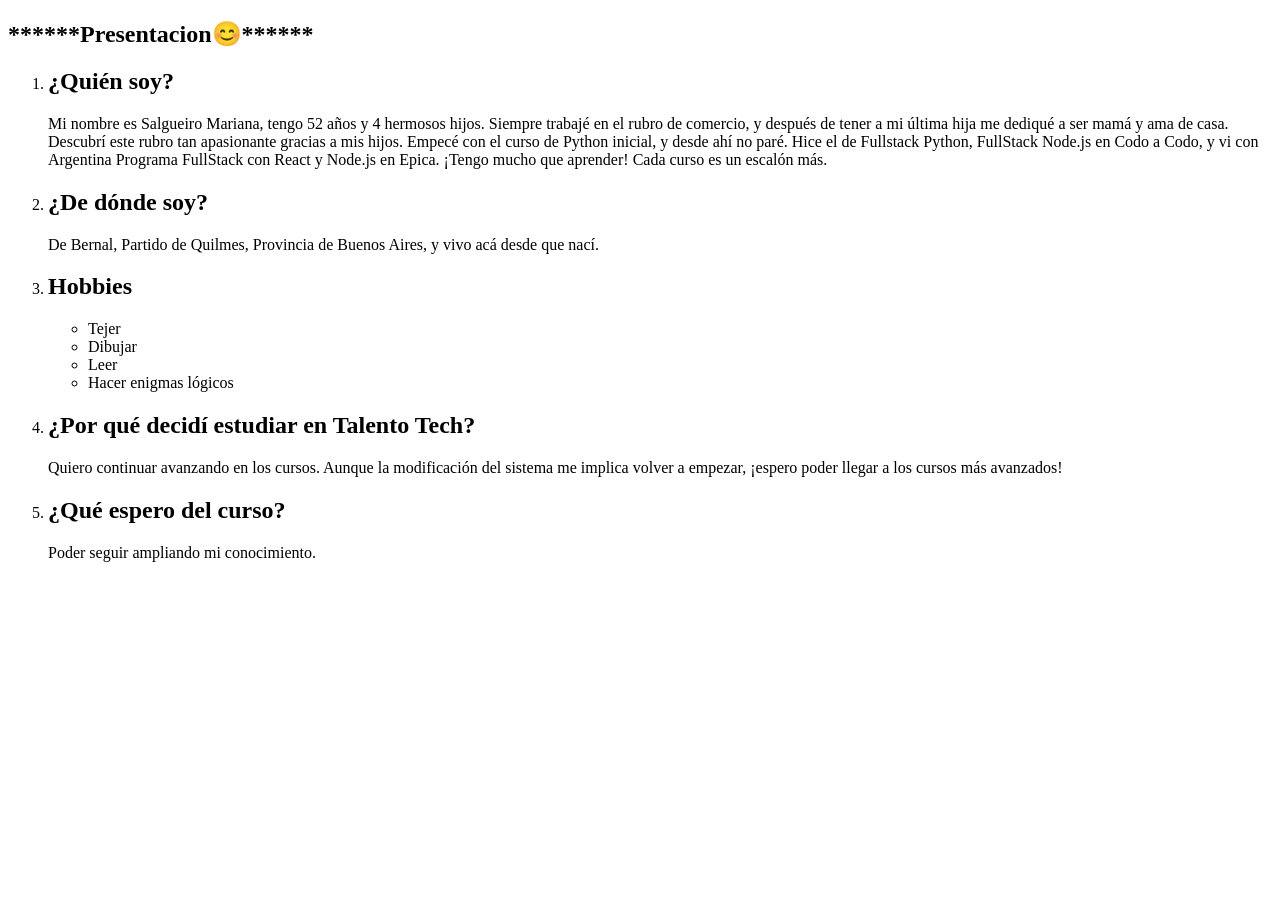
==== index.html @ ef7179ff "On branch main  Initial commit   Changes to be committed: 	new file:   index.html" ====
<!DOCTYPE html>
<html lang="es">
<head>
    <meta charset="UTF-8">
    <meta name="viewport" content="width=device-width, initial-scale=1.0">
    <title>Desafio16/9</title>
</head>
<body>
    <header>
        <nav>
            <h1>******<b>Presentacion</b>😊******​ </h1>
        </nav>
    </header>
    <main>
        <div>
            <ol>
                <li>
                    <h2>¿Quién soy?</h2>
                    <p>Mi nombre es Salgueiro Mariana, tengo 52 años y 4 hermosos hijos. Siempre trabajé en el rubro de comercio, y después de tener a mi última hija me dediqué a ser mamá y ama de casa. Descubrí este rubro tan apasionante gracias a mis hijos. Empecé con el curso de Python inicial, y desde ahí no paré. Hice el de Fullstack Python, FullStack Node.js en Codo a Codo, y vi con Argentina Programa FullStack con React y Node.js en Epica. ¡Tengo mucho que aprender! Cada curso es un escalón más.</p>
                </li>

                <li>
                    <h2>¿De dónde soy?</h2>
                    <p>De Bernal, Partido de Quilmes, Provincia de Buenos Aires, y vivo acá desde que nací.</p>
                </li>

                <li>
                    <h2>Hobbies</h2>
                    <ul>
                        <li>Tejer</li>
                        <li>Dibujar</li>
                        <li>Leer</li>
                        <li>Hacer enigmas lógicos</li>
                    </ul>
                </li>

                <li>
                    <h2>¿Por qué decidí estudiar en Talento Tech?</h2>
                    <p>Quiero continuar avanzando en los cursos. Aunque la modificación del sistema me implica volver a empezar, ¡espero poder llegar a los cursos más avanzados!</p>
                </li>

                <li>
                    <h2>¿Qué espero del curso?</h2>
                    <p>Poder seguir ampliando mi conocimiento.</p>
                </li>
            </ol>
        </div>
    </main>
</body>
</html>
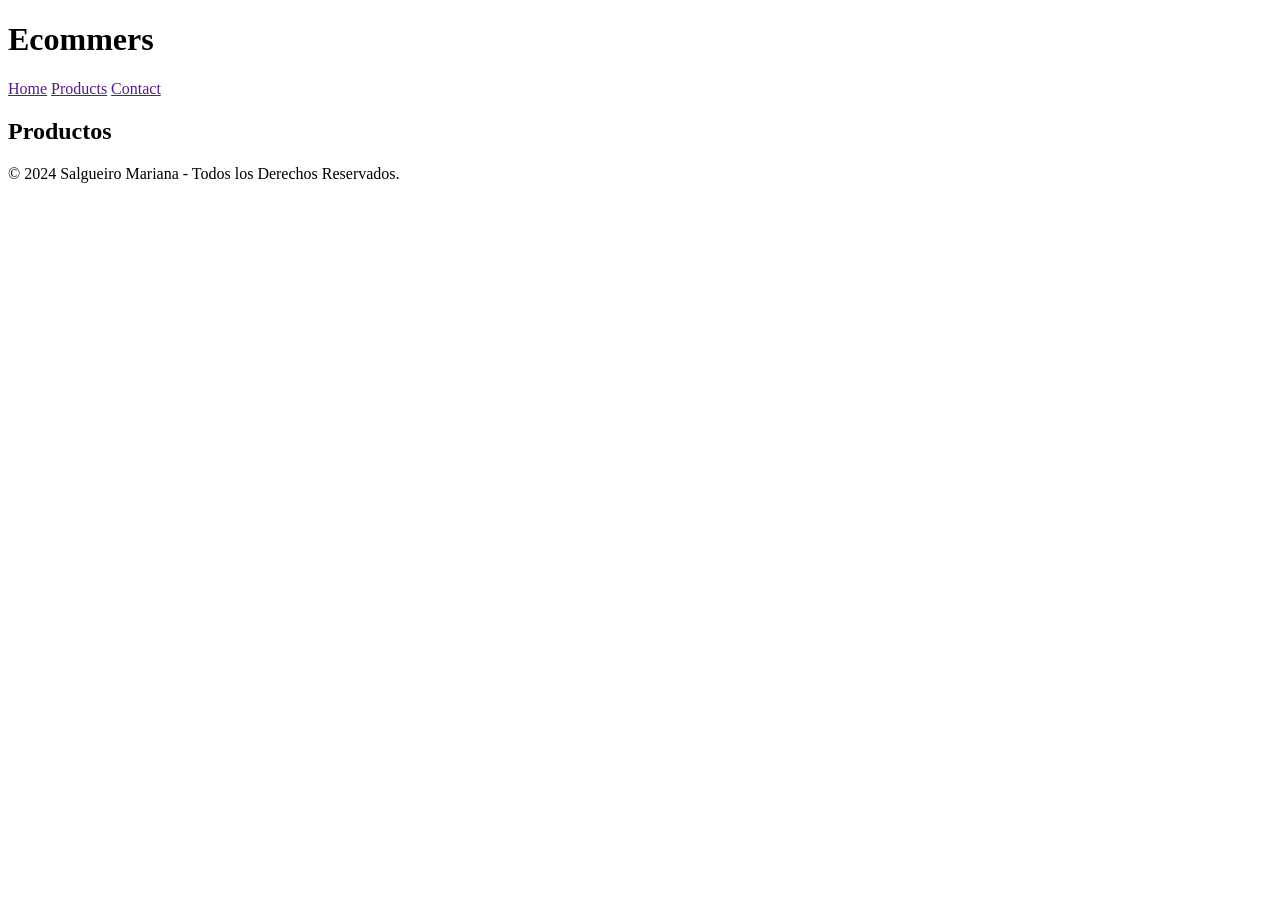
==== commit b92c0743: "On branch main  Your branch is behind 'origin/main' by 2 commits, and can be fast-forwarded.    (use" ====
--- a/index.html
+++ b/index.html
@@ -1,50 +1,26 @@
 <!DOCTYPE html>
-<html lang="es">
+<html lang="en">
 <head>
     <meta charset="UTF-8">
     <meta name="viewport" content="width=device-width, initial-scale=1.0">
-    <title>Desafio16/9</title>
+    <title>ecommers website</title>
 </head>
 <body>
     <header>
+        <h1>Ecommers</h1>
         <nav>
-            <h1>******<b>Presentacion</b>😊******​ </h1>
+            <a href="">Home</a>
+            <a href="">Products</a>
+            <a href="">Contact</a>
         </nav>
     </header>
     <main>
-        <div>
-            <ol>
-                <li>
-                    <h2>¿Quién soy?</h2>
-                    <p>Mi nombre es Salgueiro Mariana, tengo 52 años y 4 hermosos hijos. Siempre trabajé en el rubro de comercio, y después de tener a mi última hija me dediqué a ser mamá y ama de casa. Descubrí este rubro tan apasionante gracias a mis hijos. Empecé con el curso de Python inicial, y desde ahí no paré. Hice el de Fullstack Python, FullStack Node.js en Codo a Codo, y vi con Argentina Programa FullStack con React y Node.js en Epica. ¡Tengo mucho que aprender! Cada curso es un escalón más.</p>
-                </li>
-
-                <li>
-                    <h2>¿De dónde soy?</h2>
-                    <p>De Bernal, Partido de Quilmes, Provincia de Buenos Aires, y vivo acá desde que nací.</p>
-                </li>
-
-                <li>
-                    <h2>Hobbies</h2>
-                    <ul>
-                        <li>Tejer</li>
-                        <li>Dibujar</li>
-                        <li>Leer</li>
-                        <li>Hacer enigmas lógicos</li>
-                    </ul>
-                </li>
-
-                <li>
-                    <h2>¿Por qué decidí estudiar en Talento Tech?</h2>
-                    <p>Quiero continuar avanzando en los cursos. Aunque la modificación del sistema me implica volver a empezar, ¡espero poder llegar a los cursos más avanzados!</p>
-                </li>
-
-                <li>
-                    <h2>¿Qué espero del curso?</h2>
-                    <p>Poder seguir ampliando mi conocimiento.</p>
-                </li>
-            </ol>
+        <h2>Productos</h2>
+    </main>
+    <footer>
+        <div class="copyright">
+            &copy; 2024 <span>Salgueiro Mariana</span> - Todos los Derechos Reservados.
         </div>
-    </main>
+    </footer>
 </body>
 </html>
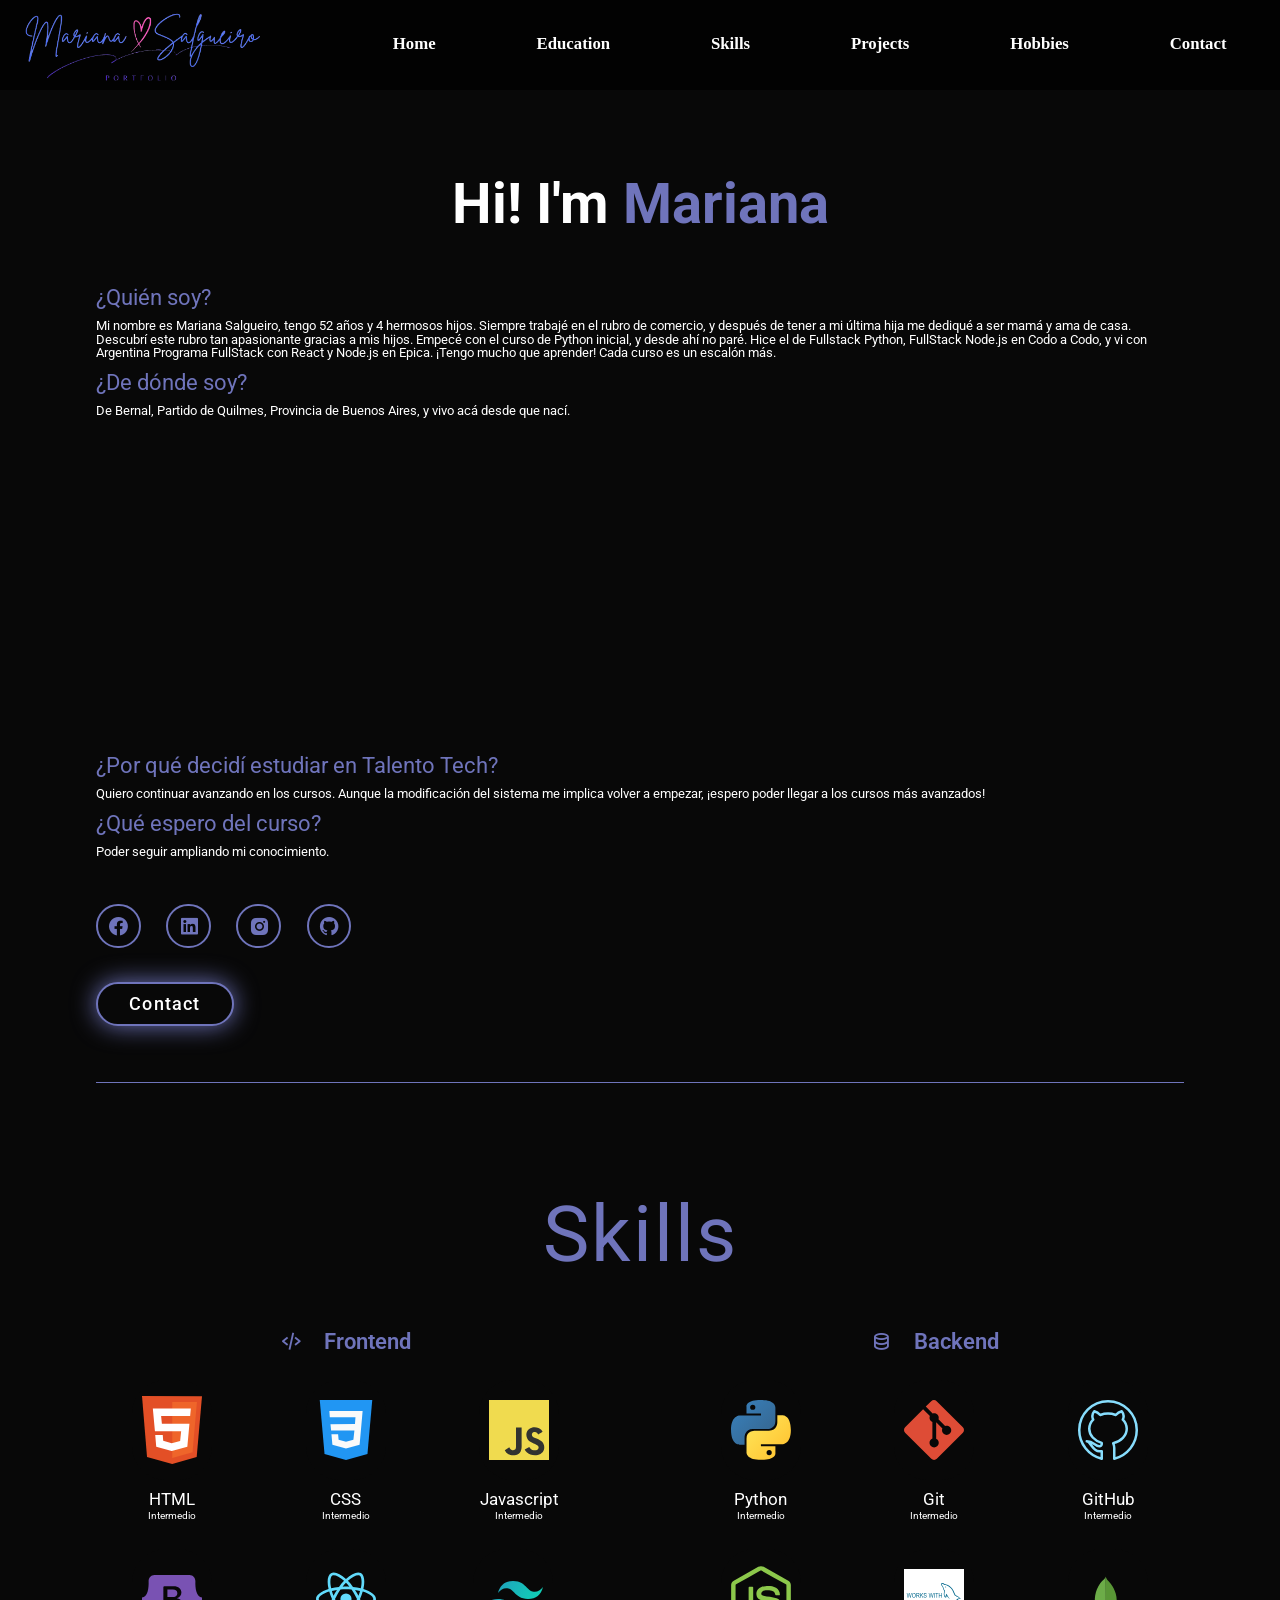
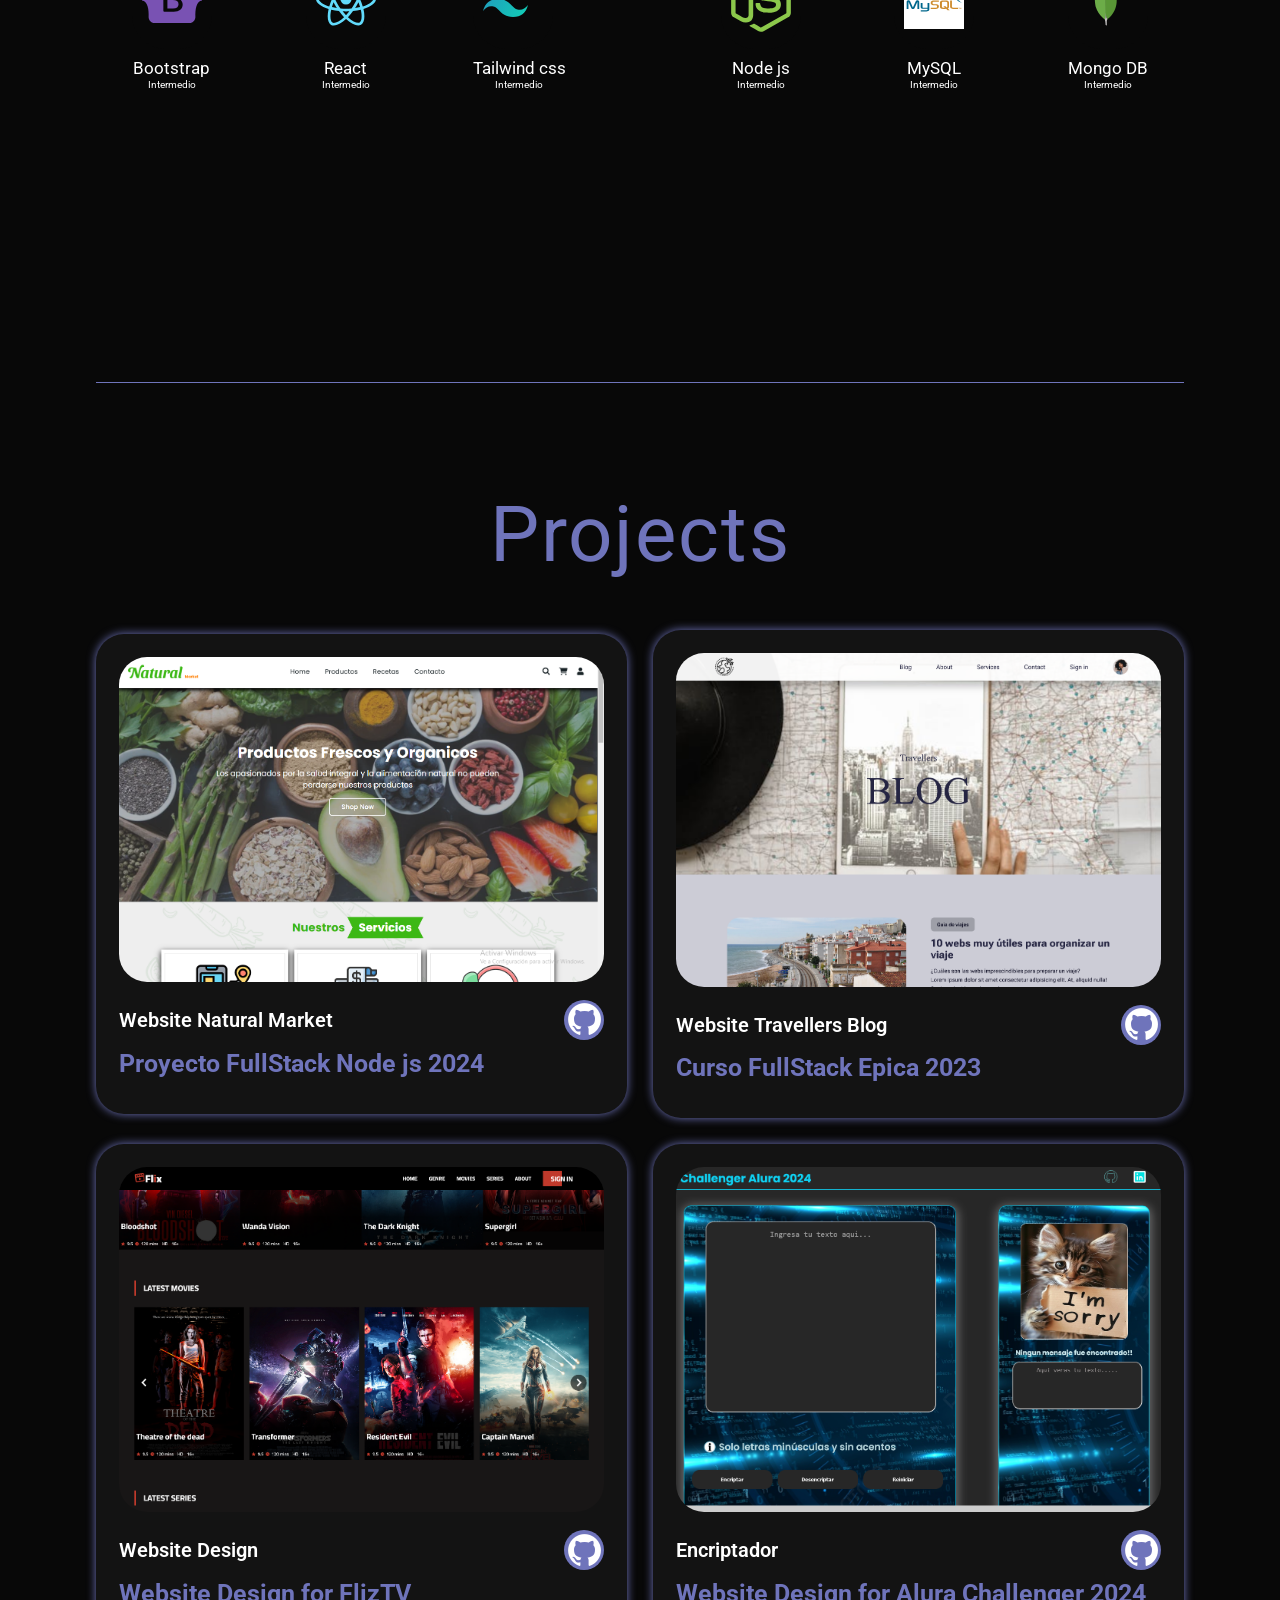
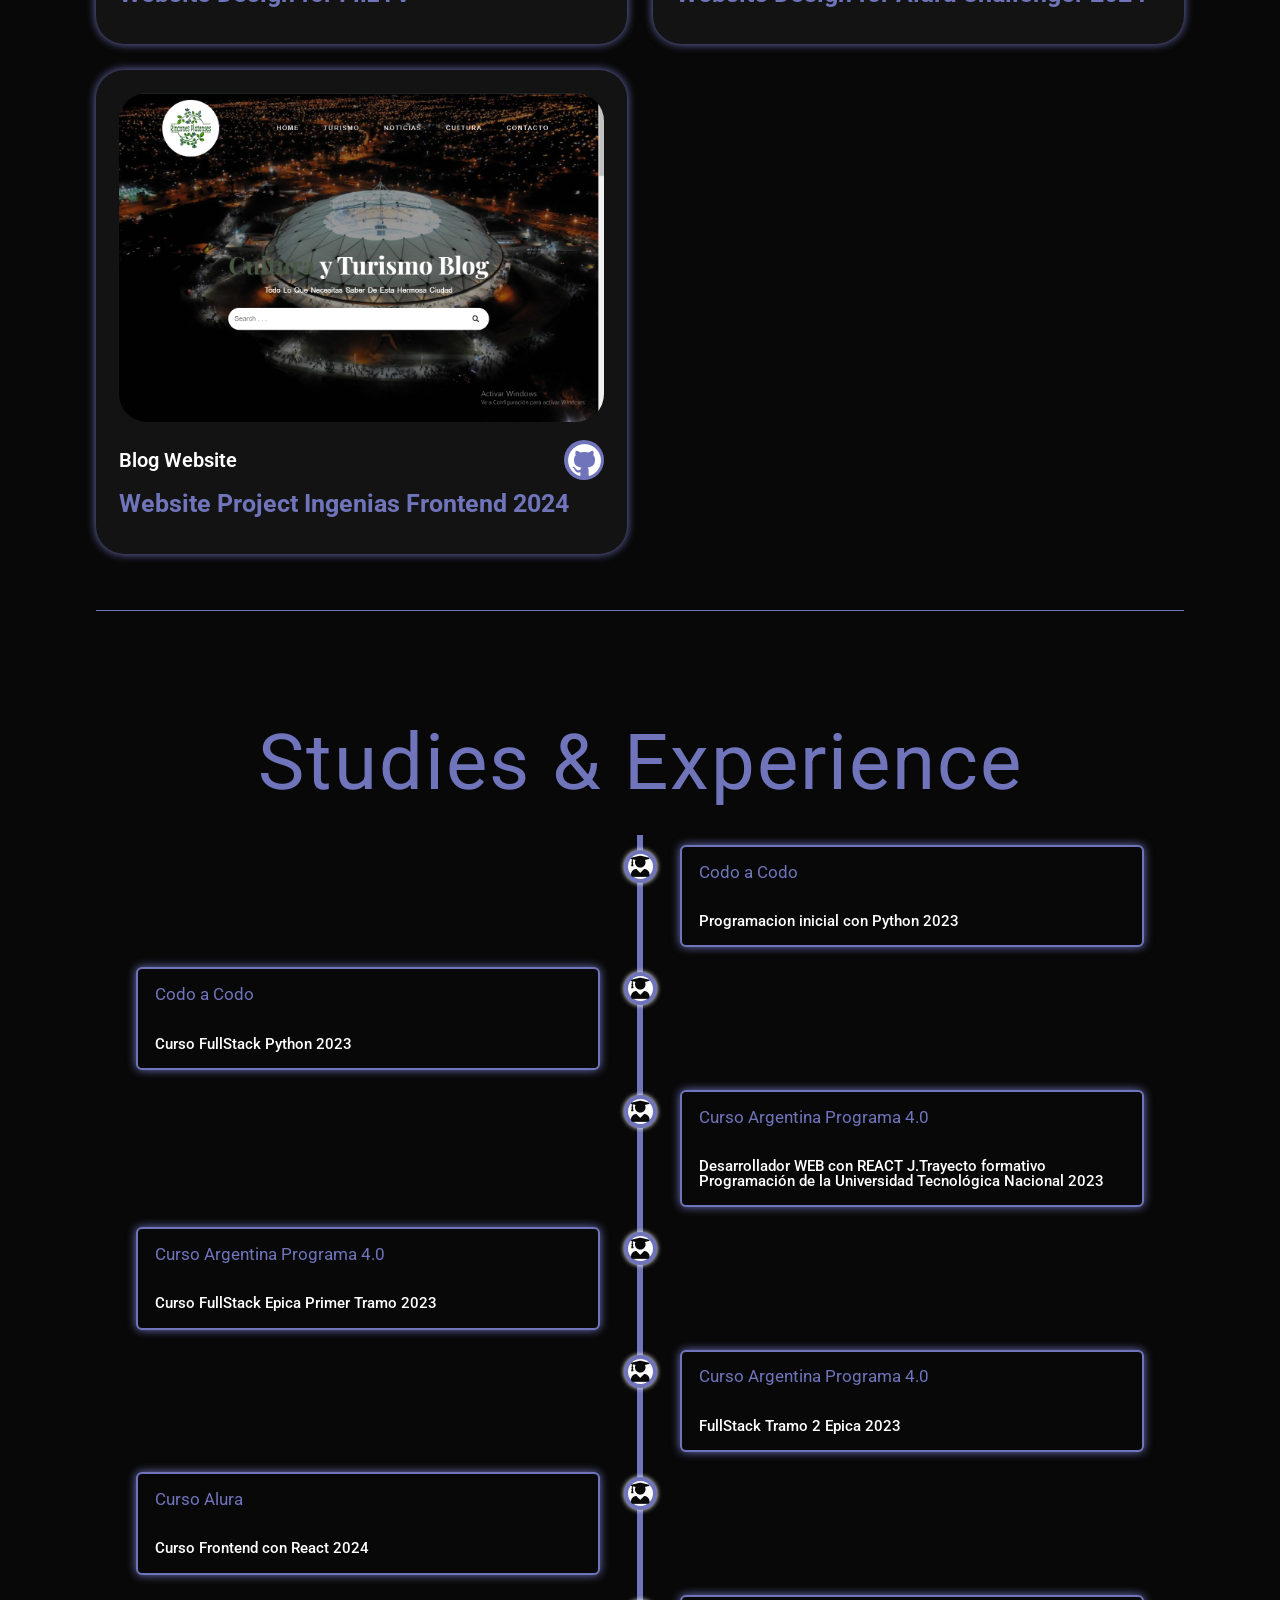
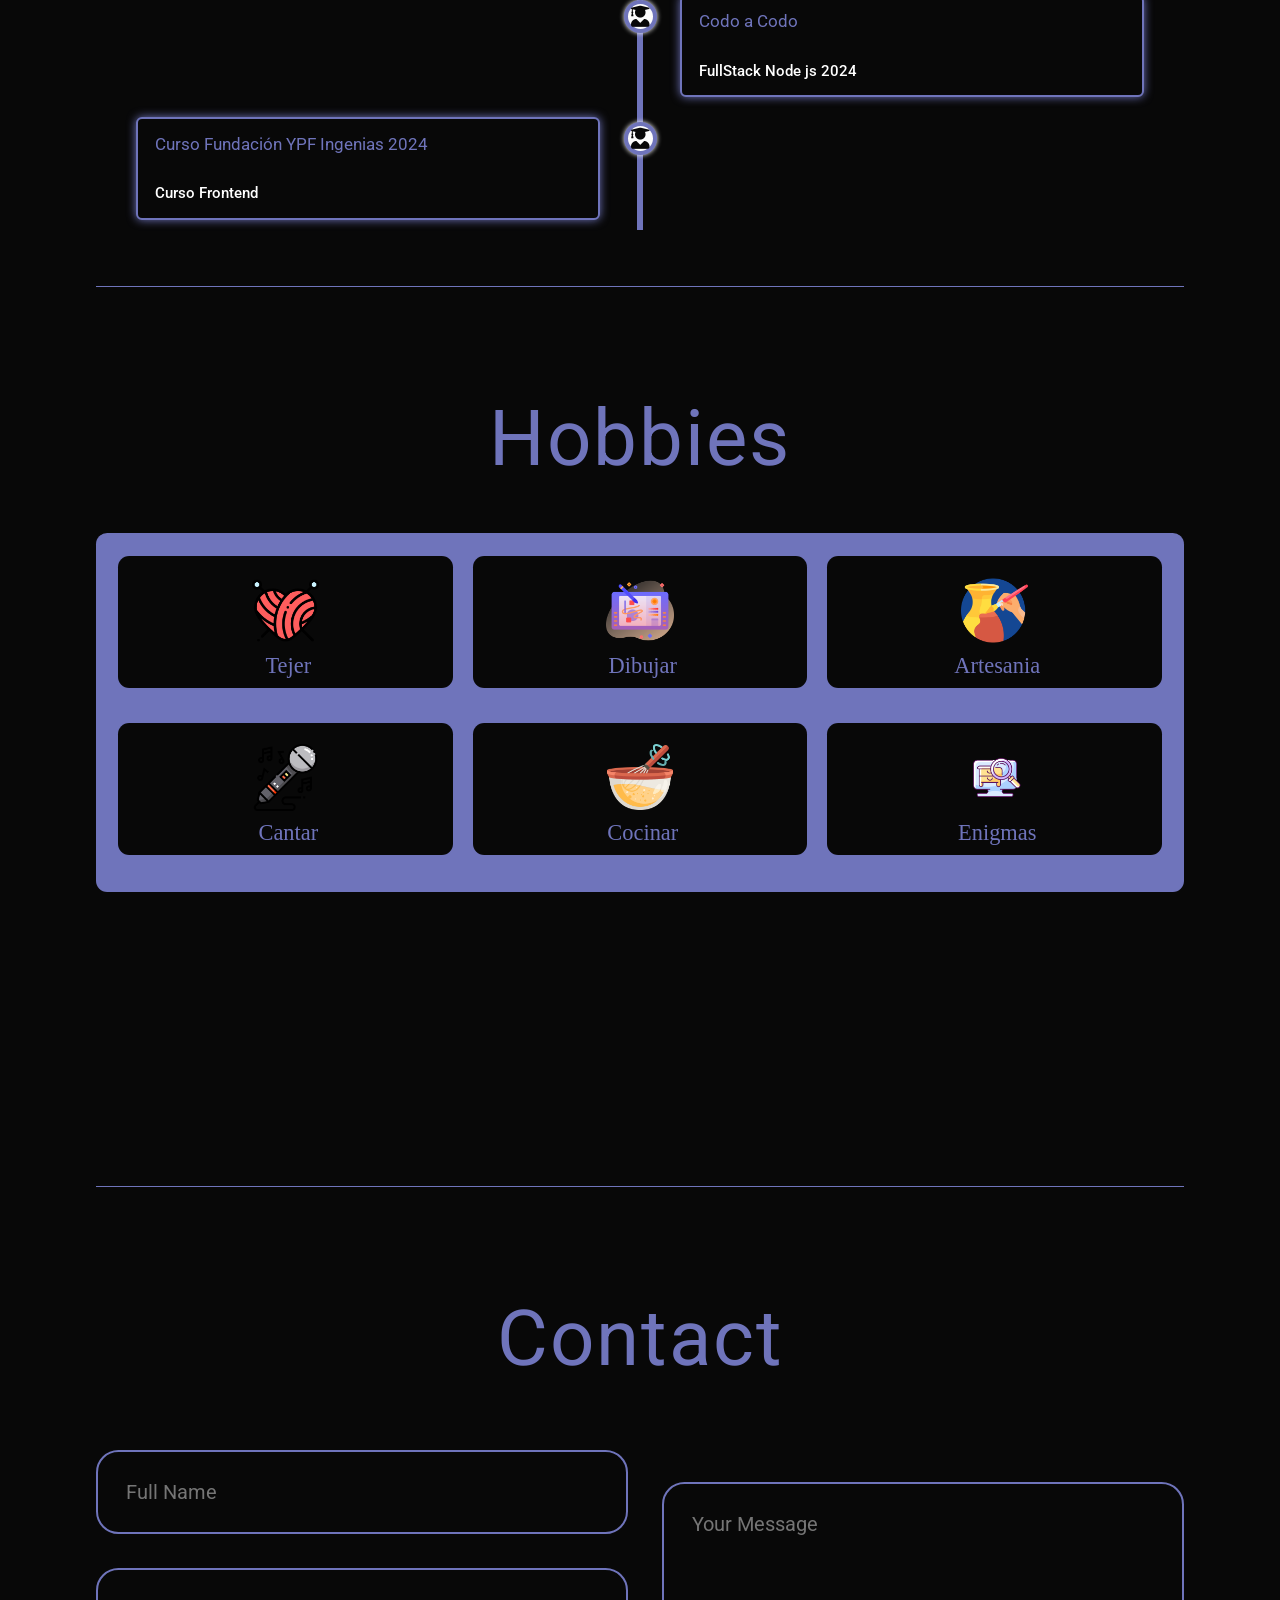
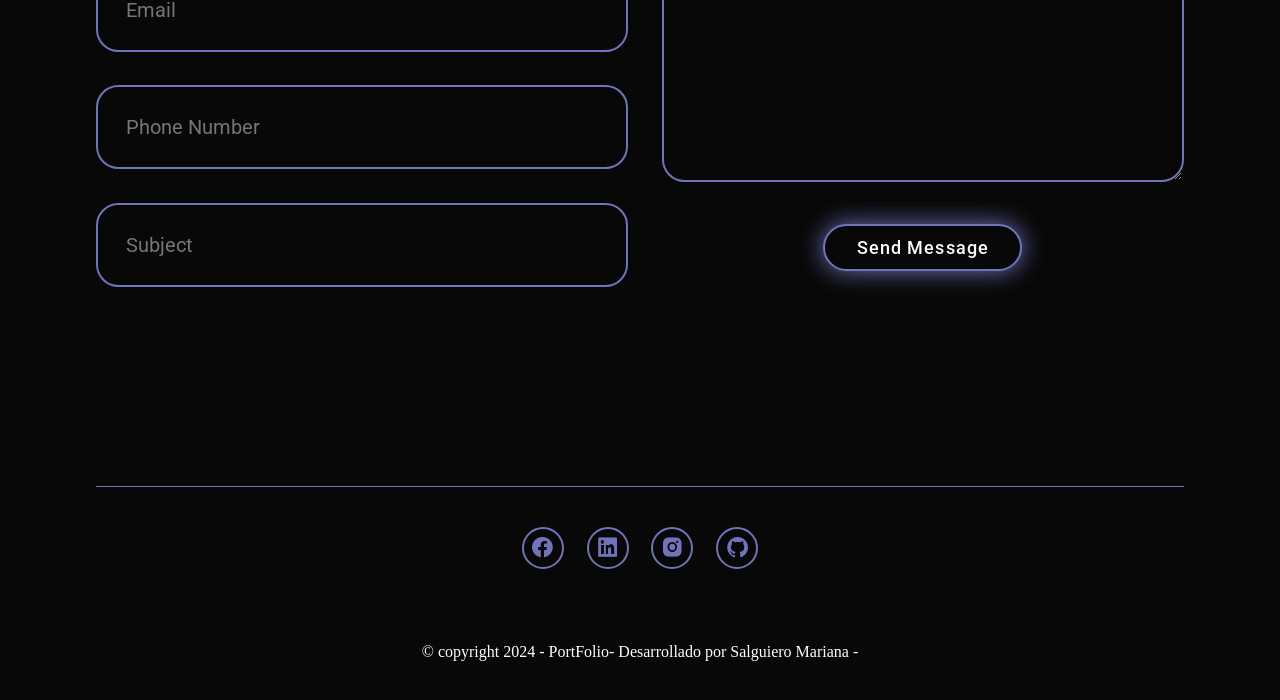
==== commit 253c3346: "On branch main  Your branch is up to date with 'origin/main'.  Changes to be committed: 	new file:  " ====
--- a/index.html
+++ b/index.html
@@ -1,26 +1,551 @@
 <!DOCTYPE html>
-<html lang="en">
+<html lang="es">
+
 <head>
     <meta charset="UTF-8">
     <meta name="viewport" content="width=device-width, initial-scale=1.0">
-    <title>ecommers website</title>
+    <title>Portfolio</title>
+    <!--Google Fonts-->
+    <link rel="preconnect" href="https://fonts.googleapis.com">
+    <link rel="preconnect" href="https://fonts.gstatic.com" crossorigin>
+    <link rel="preconnect" href="https://fonts.googleapis.com">
+    <link rel="preconnect" href="https://fonts.gstatic.com" crossorigin>
+    <link href="https://fonts.googleapis.com/css2?family=Roboto:ital,wght@0,100;0,300;0,400;0,500;0,700;0,900;1,100;1,300;1,400;1,500;1,700;1,900&display=swap" rel="stylesheet">
+    <link rel="stylesheet" href="https://use.fontawesome.com/releases/v5.8.1/css/all.css" integrity="sha384-50oBUHEmvpQ+1lW4y57PTFmhCaXp0ML5d60M1M7uH2+nqUivzIebhndOJK28anvf" crossorigin="anonymous">
+    <!--Boxicons-->
+    <link href='https://unpkg.com/boxicons@2.1.4/css/boxicons.min.css' rel='stylesheet'>
+    <!--Styles-->
+   <link rel="stylesheet" href="styles.css">
+
 </head>
+
 <body>
-    <header>
-        <h1>Ecommers</h1>
-        <nav>
-            <a href="">Home</a>
-            <a href="">Products</a>
-            <a href="">Contact</a>
+     <!--================HEADER=====================-->
+    <header class="header">
+        <img src="./assets/img/Losven-removebg-preview.png" alt="Logo" class="logo"/>
+
+       
+        <!--Section Navbar-->
+        <nav class="navbar">
+
+            <ul class="nav-items">
+                <li><a href="#home">Home</a></li>
+                <li><a href="#education">Education</a></li>
+                <li><a href="#skills">Skills</a></li>
+                <li><a href="#projects">Projects</a></li>
+                <li><a href="#hobbies">Hobbies</a></li>
+                <li><a href="#contact">Contact</a></li>
+            </ul>
         </nav>
+
+
     </header>
+     <!--================MAIN=====================-->
     <main>
-        <h2>Productos</h2>
+        <!--================Section Home=====================-->
+        <section class="home" id="home">
+
+           
+
+            <div class="home-content">
+
+                <h1>Hi! I'm <span>Mariana</span></h1>
+               
+
+                <ol class="home-items" >
+                    <li class="list">
+                      <h2 class="title">¿Quién soy?</h2>
+                      <p class="coment">
+                        Mi nombre es Mariana Salgueiro, tengo 52 años y 4 hermosos
+                        hijos. Siempre trabajé en el rubro de comercio, y después de
+                        tener a mi última hija me dediqué a ser mamá y ama de casa.
+                        Descubrí este rubro tan apasionante gracias a mis hijos. Empecé
+                        con el curso de Python inicial, y desde ahí no paré. Hice el de
+                        Fullstack Python, FullStack Node.js en Codo a Codo, y vi con
+                        Argentina Programa FullStack con React y Node.js en Epica.
+                        ¡Tengo mucho que aprender! Cada curso es un escalón más.
+                      </p>
+                    </li>
+        
+                    <li>
+                      <h2>¿De dónde soy?</h2>
+                      <p>
+                        De Bernal, Partido de Quilmes, Provincia de Buenos Aires, y vivo
+                        acá desde que nací.
+                      </p>
+        
+                      <iframe
+                        src="https://www.google.com/maps/embed?pb=!1m18!1m12!1m3!1d3279.45378040948!2d-58.30119965658769!3d-34.718954546209865!2m3!1f0!2f0!3f0!3m2!1i1024!2i768!4f13.1!3m3!1m2!1s0x95a32df3c02c3df9%3A0xaa1c884235b18ebe!2sLeandro%20N.%20Alem%2C%20B1876%2C%20Provincia%20de%20Buenos%20Aires!5e0!3m2!1ses!2sar!4v1727192225402!5m2!1ses!2sar"
+                        width="400" height="300" style="border: 0" allowfullscreen="" loading="lazy"
+                        referrerpolicy="no-referrer-when-downgrade"></iframe>
+                    </li>
+        
+                    <li>
+                      <h2>¿Por qué decidí estudiar en Talento Tech?</h2>
+                      <p>
+                        Quiero continuar avanzando en los cursos. Aunque la modificación
+                        del sistema me implica volver a empezar, ¡espero poder llegar a
+                        los cursos más avanzados!
+                      </p>
+                    </li>
+        
+                    <li>
+                      <h2>¿Qué espero del curso?</h2>
+                      <p>Poder seguir ampliando mi conocimiento.</p>
+                    </li>
+                  </ol>
+                <div class="social-icons">
+                    <a href="#"><i class='bx bxl-facebook-circle'></i></a>
+                    <a href="https://www.linkedin.com/in/mariana-salgueiro-29278a267/?originalSubdomain=ar"><i class='bx bxl-linkedin-square'></i></a>
+                    <a href="#"><i class='bx bxl-instagram-alt'></i></a>
+                    <a href="https://github.com/MLauraSal"><i class='bx bxl-github'></i></a>
+                </div>
+
+                <a href="#contact"   class="btn">Contact</a>
+
+
+            </div>
+
+        </section>
+
+        <!--================Section Skills=====================-->
+
+        <section class="skills_section" id="skills">
+            <h2 class="heading">Skills</h2>
+
+            <div class="skills_container">
+                <!--Skills 1-->
+                <div class="skills_content">
+                    <h3 class="skills_title"> <i class='bx bx-code-alt'></i> Frontend</h3>
+
+                    <div class="skills_info">
+
+                        <!-- 1 -->
+                        <div class="skills_data">
+                            <div class="skills_blob">
+                                <img src="./assets/img/html-1.svg" alt="HTML logo">
+                            </div>
+                            <h3 class="skills_name">HTML</h3>
+                            <span class="skills_subtitle">Intermedio</span>
+                        </div>
+                        <!-- 2 -->
+                        <div class="skills_data">
+                            <div class="skills_blob">
+                                <img src="./assets/img/css.svg" alt="CSS logo">
+                            </div>
+                            <h3 class="skills_name">CSS</h3>
+                            <span class="skills_subtitle">Intermedio</span>
+                        </div>
+                        <!-- 3 -->
+                        <div class="skills_data">
+                            <div class="skills_blob">
+                                <img src="./assets/img/logo-javascript.svg" alt="Javascript logo">
+                            </div>
+                            <h3 class="skills_name">Javascript</h3>
+                            <span class="skills_subtitle">Intermedio</span>
+                        </div>
+                        <!-- 4 -->
+                        <div class="skills_data">
+                            <div class="skills_blob">
+                                <img src="./assets/img/bootstrap-5-1.svg" alt="Bootstrap logo">
+                            </div>
+                            <h3 class="skills_name">Bootstrap</h3>
+                            <span class="skills_subtitle">Intermedio</span>
+                        </div>
+                        <!-- 5 -->
+                        <div class="skills_data">
+                            <div class="skills_blob">
+                                <img src="./assets/img/react-2.svg" alt="React logo">
+                            </div>
+                            <h3 class="skills_name">React</h3>
+                            <span class="skills_subtitle">Intermedio</span>
+                        </div>
+                        <!-- 6 -->
+                        <div class="skills_data">
+                            <div class="skills_blob">
+                                <img src="./assets/img/tailwind-css.svg" alt="tailwind css logo">
+                            </div>
+                            <h3 class="skills_name">Tailwind css</h3>
+                            <span class="skills_subtitle">Intermedio</span>
+                        </div>
+                    </div>
+
+                </div>
+
+                <!--Skills 2-->
+                <div class="skills_content">
+
+                    <h3 class="skills_title"><i class='bx bx-data'></i> Backend</h3>
+
+
+                    <div class="skills_info">
+
+                        <!-- 1 -->
+                        <div class="skills_data">
+                            <div class="skills_blob">
+                                <img src="./assets/img/python-5.svg" alt="Python logo">
+                            </div>
+                            <h3 class="skills_name">Python</h3>
+                            <span class="skills_subtitle">Intermedio</span>
+                        </div>
+
+                        <!-- 2 -->
+                        <div class="skills_data">
+                            <div class="skills_blob">
+                                <img src="./assets/img/git-icon.svg" alt="GitHub logo">
+                            </div>
+                            <h3 class="skills_name">Git</h3>
+                            <span class="skills_subtitle">Intermedio</span>
+                        </div>
+
+                        <!-- 3 -->
+                        <div class="skills_data">
+                            <div class="skills_blob">
+                                <img src="./assets/img/github (1).svg" alt="GitHub logo">
+                            </div>
+                            <h3 class="skills_name">GitHub</h3>
+                            <span class="skills_subtitle">Intermedio</span>
+                        </div>
+
+                        <!-- 4 -->
+                        <div class="skills_data">
+                            <div class="skills_blob">
+                                <img src="./assets/img/nodejs-icon.svg" alt="Node js logo">
+                            </div>
+                            <h3 class="skills_name">Node js</h3>
+                            <span class="skills_subtitle">Intermedio</span>
+                        </div>
+                        
+                        <!-- 5 -->
+                        <div class="skills_data">
+                            <div class="skills_blob">
+                                <img src="./assets/img/mysql-3.svg" alt="">
+                            </div>
+                            <h3 class="skills_name">MySQL</h3>
+                            <span class="skills_subtitle">Intermedio</span>
+                        </div>
+
+                        <!-- 6 -->
+                        <div class="skills_data">
+                            <div class="skills_blob">
+                                <img src="./assets/img/mongodb-icon-1.svg" alt="Mongo db logo">
+                            </div>
+                            <h3 class="skills_name">Mongo DB</h3>
+                            <span class="skills_subtitle">Intermedio</span>
+                        </div>
+                        
+                    </div>
+
+                </div>
+            </div>
+
+
+        </section>
+
+        <!--================Section Projects=====================-->
+
+        <section class="projects" id="projects">
+            <h2 class="heading">Projects</h2>
+
+            <div class="projects-content">
+                <!--Project 1-->
+                <div class="box">
+                    <img src="./assets/img/NaturalMarket.png" alt="">
+                    <div class="main-box">
+                        <div class="box-text">
+                            <h5>Website Natural Market</h5>
+                        </div>
+                        <div class="box-icon">
+                            <a href="https://github.com/MLauraSal"><i class='bx bxl-github'></i></a>
+                        </div>
+                    </div>
+                    <h4>Proyecto FullStack Node js 2024</h4>
+                   
+                </div>
+
+                <!--Project 2-->
+                <div class="box">
+                    <img src="./assets/img/Screenshot 2024-04-25 at 00-19-16 Travellers Blog.png" alt="">
+                    <div class="main-box">
+                        <div class="box-text">
+                            <h5>Website Travellers Blog </h5>
+                        </div>
+                        <div class="box-icon">
+                            <a href="https://github.com/MLauraSal"><i class='bx bxl-github'></i></a>
+                        </div>
+                    </div>
+                    <h4>Curso FullStack Epica 2023</h4>
+                   
+                </div>
+
+                <!--Project 3-->
+                <div class="box">
+                    <img src="./assets/img/Screenshot 2024-04-25 at 00-25-01 Flix.png" alt="">
+                    <div class="main-box">
+                        <div class="box-text">
+                            <h5>Website Design</h5>
+                        </div>
+                        <div class="box-icon">
+                            <a href="https://github.com/MLauraSal"><i class='bx bxl-github'></i></a>
+                        </div>
+                    </div>
+                    <h4>Website Design for FlizTV</h4>
+                   
+                </div>
+
+                <!--Project 4-->
+                <div class="box">
+                    <img src="./assets/img/Screenshot 2024-04-25 at 00-40-28 Encriptador Alura.png" alt="">
+                    <div class="main-box">
+                        <div class="box-text">
+                            <h5>Encriptador</h5>
+                        </div>
+                        <div class="box-icon">
+                            <a href="https://github.com/MLauraSal"><i class='bx bxl-github'></i></a>
+                        </div>
+                    </div>
+                    <h4>Website Design for Alura Challenger 2024</h4>
+                   
+                </div>
+                  <!--Project 5-->
+                  <div class="box">
+                    <img src="./assets/img/BlogRincones.png" alt="Captura blog">
+                    <div class="main-box">
+                        <div class="box-text">
+                            <h5>Blog Website </h5>
+                        </div>
+                        <div class="box-icon">
+                            <a href="https://github.com/MLauraSal"><i class='bx bxl-github'></i></a>
+                        </div>
+                    </div>
+                    <h4>Website Project Ingenias Frontend 2024</h4>
+                   
+                </div>
+               
+            </div>
+        </section>
+
+       <!--================Section Education=====================-->
+
+        <section class="education" id="education">
+
+            
+            <h2 class="heading">Studies & Experience</h2>
+
+            <div class="timeline">
+                <div class="timeline-container right">
+                    
+                    <div class="timeline-content">
+                        <div class="tag">
+                            <h2>Codo a Codo </h2>
+                        </div>
+                        <div class="decs">
+                            <p>Programacion inicial con Python 2023</p>
+                        </div>
+                    </div>
+                </div>
+                <div class="timeline-container left">
+                
+                    <div class="timeline-content">
+                        <div class="tag">
+                            <h2>Codo a Codo</h2>
+                        </div>
+                       <div class="decs">
+                        <p>Curso FullStack Python 2023</p>
+                       </div>
+                    </div>
+                </div>
+                <div class="timeline-container right">
+                
+                    <div class="timeline-content">
+                        <div class="tag">
+                            <h2>Curso Argentina Programa 4.0 </h2>
+                        </div>
+                       <div class="decs">
+                        <p>Desarrollador WEB con REACT J.Trayecto formativo Programación de la Universidad
+                            Tecnológica Nacional 2023 </p>
+                       </div>
+                    </div>
+                    
+    
+    
+                </div>
+                <div class="timeline-container left">
+                
+                    <div class="timeline-content">
+                        <div class="tag">
+                            <h2>Curso Argentina Programa 4.0</h2>
+                        </div>
+                       <div class="decs">
+                        <p>Curso FullStack Epica Primer Tramo 2023</p>
+                       </div>
+                    </div>
+    
+    
+    
+                </div>
+                <div class="timeline-container right">
+                
+                    <div class="timeline-content">
+                        <div class="tag">
+                            <h2>Curso Argentina Programa 4.0 </h2>
+                        </div>
+                       <div class="decs">
+                        <p>FullStack Tramo 2 Epica 2023 </p>
+                       </div>
+                    </div>
+                    
+    
+    
+                </div>
+                <div class="timeline-container left">
+                
+                    <div class="timeline-content">
+                        <div class="tag">
+                            <h2>Curso Alura</h2>
+                        </div>
+                       <div class="decs">
+                        <p>Curso Frontend con React 2024</p>
+                       </div>
+                    </div>
+    
+    
+    
+                </div>
+                <div class="timeline-container right">
+                    
+                    <div class="timeline-content">
+                        <div class="tag">
+                            <h2>Codo a Codo </h2>
+                        </div>
+                        <div class="decs">
+                            <p>FullStack Node js 2024</p>
+                        </div>
+                    </div>
+                </div>
+                <div class="timeline-container left">
+                
+                    <div class="timeline-content">
+                        <div class="tag">
+                            <h2>Curso Fundación YPF Ingenias 2024</h2>
+                        </div>
+                       <div class="decs">
+                        <p>Curso Frontend</p>
+                       </div>
+                    </div>
+    
+    
+    
+                </div>
+
+
+            </div>
+            
+        </section>
+
+       <!--================Section Hobbies=====================-->
+
+        <section class="hobbies" id="hobbies">
+
+            <h2 class="heading">Hobbies</h2>
+
+            <div class="container">
+
+                <div class="row" id="hobbiesContainer">
+
+                    <!-- 1 -->
+                    <div class="bar">
+                        <div class="info">
+                            <img src="./assets/img/tejido-de-punto.png" alt="">
+                            <span>Tejer</span>
+                        </div>
+                    </div>
+
+                    <!-- 2 -->
+                    <div class="bar">
+                        <div class="info">
+                            <img src="./assets/img/tableta-de-dibujo.png" alt="">
+                            <span>Dibujar</span>
+                        </div>
+                    </div>
+
+                    <!-- 3 -->
+                    <div class="bar">
+                        <div class="info">
+                            <img src="./assets/img/ceramica.png" alt="">
+                            <span>Artesania</span>
+                        </div>
+                    </div>
+
+                    <!-- 4 -->
+                    <div class="bar">
+                        <div class="info">
+                            <img src="./assets/img/cantar.png" alt="">
+                            <span>Cantar</span>
+                        </div>
+                    </div>
+
+                    <!-- 5 -->
+                    <div class="bar">
+                        <div class="info">
+                            <img src="./assets/img/mezcla.png" alt="">
+                            <span>Cocinar</span>
+                        </div>
+                    </div>
+
+                    <!-- 6 -->
+                    <div class="bar">
+                        <div class="info">
+                            <img src="./assets/img/juego.png" alt="">
+                            <span>Enigmas</span>
+                        </div>
+                    </div>
+                </div>
+            </div>
+
+        </section>
+
+        <!--================Section Contact=====================-->
+        <section class="contact" id="contact">
+            <h2 class="heading">Contact</h2>
+
+
+            <form action="#">
+
+                <div class="input-group">
+                    <div class="input-box">
+                        <input type="text" placeholder="Full Name" required>
+                        <input type="email" placeholder="Email" required>
+                    </div>
+                    <div class="input-box">
+                        <input type="number" placeholder="Phone Number" required>
+                        <input type="text" placeholder="Subject">
+                    </div>
+                </div>
+
+                <div class="input-group-2">
+                    <textarea name="" id="" cols="30" rows="10" placeholder="Your Message"></textarea>
+                    <input type="submit" value="Send Message" class="btn">
+                </div>
+            </form>
+        </section>
+        
     </main>
-    <footer>
-        <div class="copyright">
-            &copy; 2024 <span>Salgueiro Mariana</span> - Todos los Derechos Reservados.
+    <!--================FOOTER=====================-->
+    <footer class="footer">
+        
+        <div class="social">
+            <a href="#"><i class='bx bxl-facebook-circle'></i></a>
+            <a href="#"><i class='bx bxl-linkedin-square'></i></a>
+            <a href="#"><i class='bx bxl-instagram-alt'></i></a>
+            <a href="https://github.com/MLauraSal"><i class='bx bxl-github'></i></a>
         </div>
+      
+
+        <p class="copyright">&copy; copyright 2024 - PortFolio- Desarrollado por Salguiero Mariana - </p>
     </footer>
+    
 </body>
+
+
 </html>
--- a/styles.css
+++ b/styles.css
@@ -0,0 +1,67 @@
+
+@import "./assets/css/reset.css";
+@import "./assets/css/header.css";
+@import " ./assets/css/home.css";
+@import "./assets/css/skills.css";
+@import" ./assets/css/projects.css";
+@import "./assets/css/education.css";
+@import "./assets/css/hobbies.css";
+@import "./assets/css/contact.css";
+@import "./assets/css/footer.css";
+
+
+
+/*===== GOOGLE FONTS =====*/
+@import url('https://fonts.googleapis.com/css2?family=Roboto:ital,wght@0,100;0,300;0,400;0,500;0,700;0,900;1,100;1,300;1,400;1,500;1,700;1,900&display=swap');
+
+/*===== VARIABLES CSS =====*/
+:root {
+
+  --bg-color: #080808;
+  --second-bg-color: #131313;
+  --text-color: #ffffff;
+  --main-color: #6f74bb;
+}
+
+/*===== BASE =====*/
+* {
+  margin: 0;
+  padding: 0;
+  box-sizing: border-box;
+  font-family: 'Roboto', sans-serif;
+  text-decoration: none;
+  border: none;
+  outline: none;
+  scroll-behavior: smooth;
+}
+
+html {
+  font-size: 70%;
+  overflow-x: hidden;
+}
+
+body {
+  background: var(--bg-color);
+  color: var(--text-color);
+}
+
+section {
+  min-height: 100vh;
+  padding: 5rem 0;
+  border-bottom: 1px solid var(--main-color);
+  width: 85%;
+  margin: 0 auto;
+  
+}
+
+span {
+  color: var(--main-color);
+}
+
+.heading {
+  font-size: 7rem;
+  text-align: center;
+  margin: 5rem 0;
+  letter-spacing: 2px;
+  color: var(--main-color);
+}
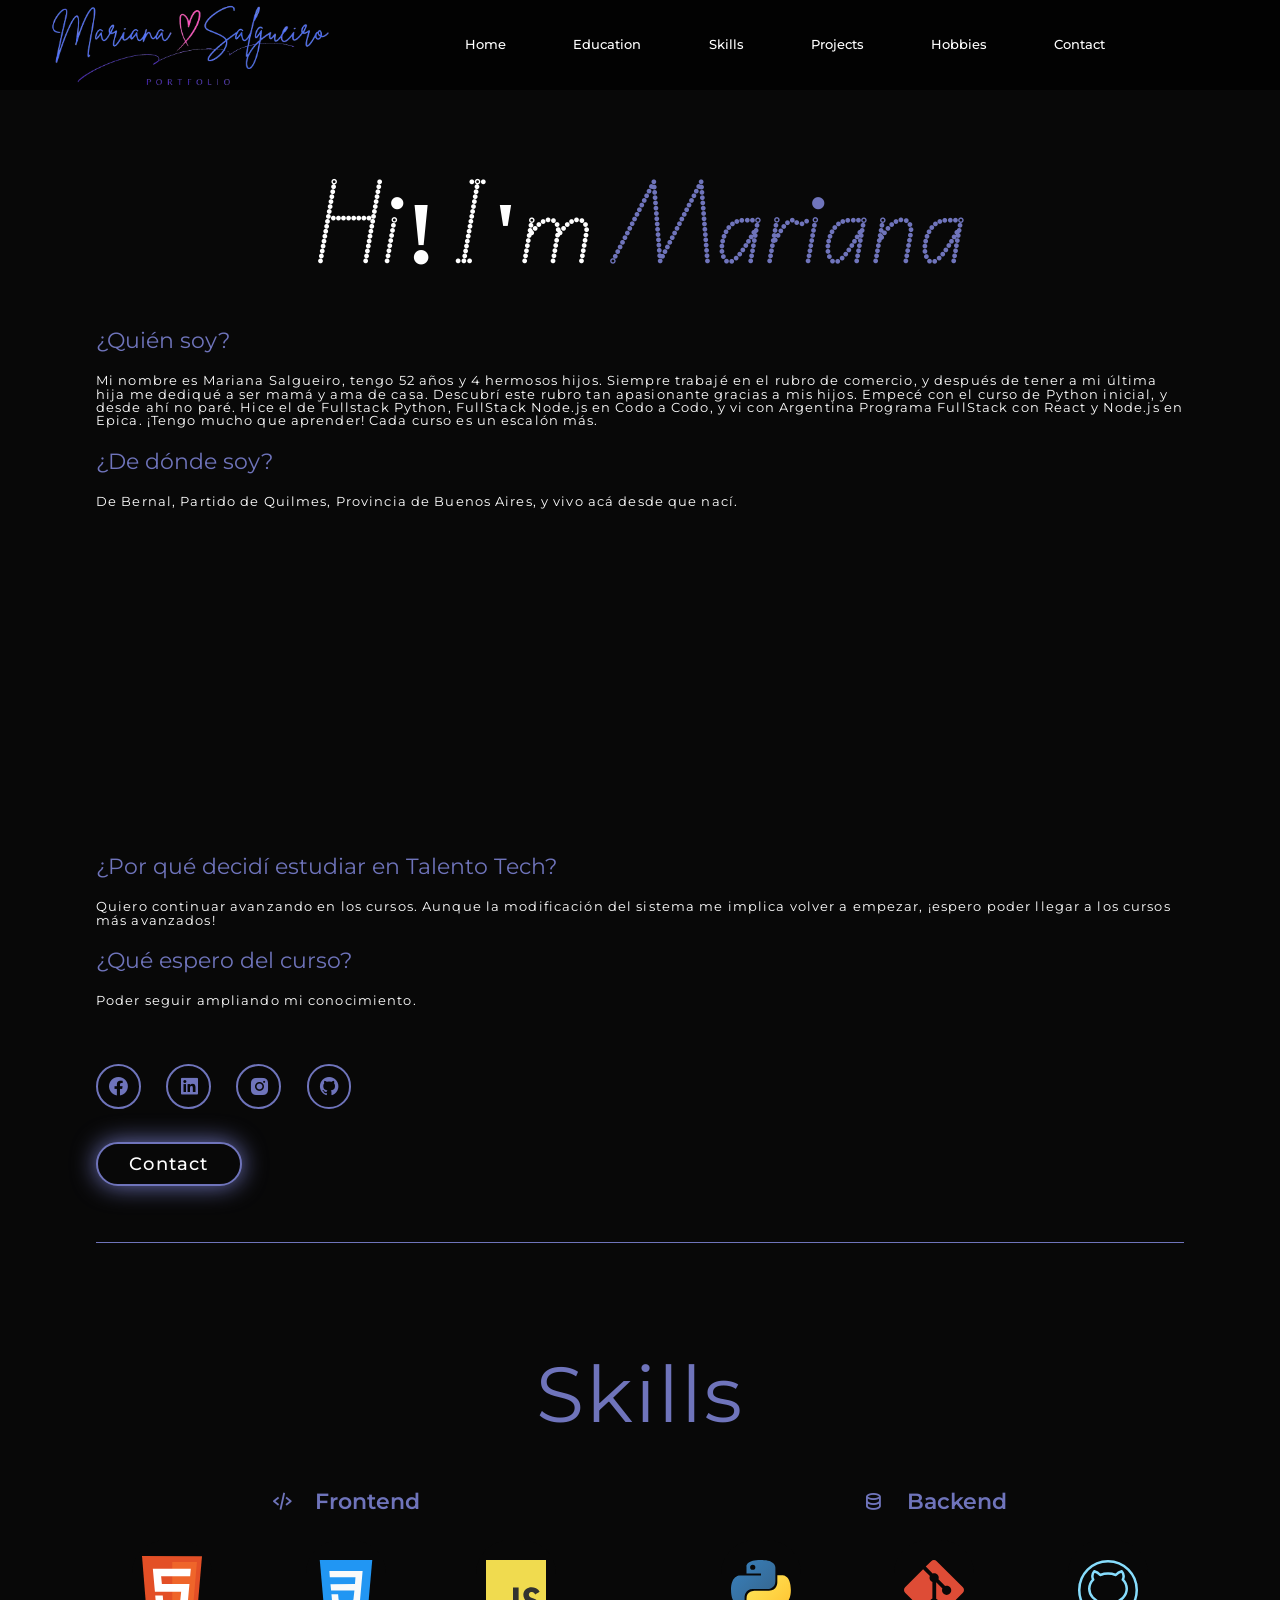
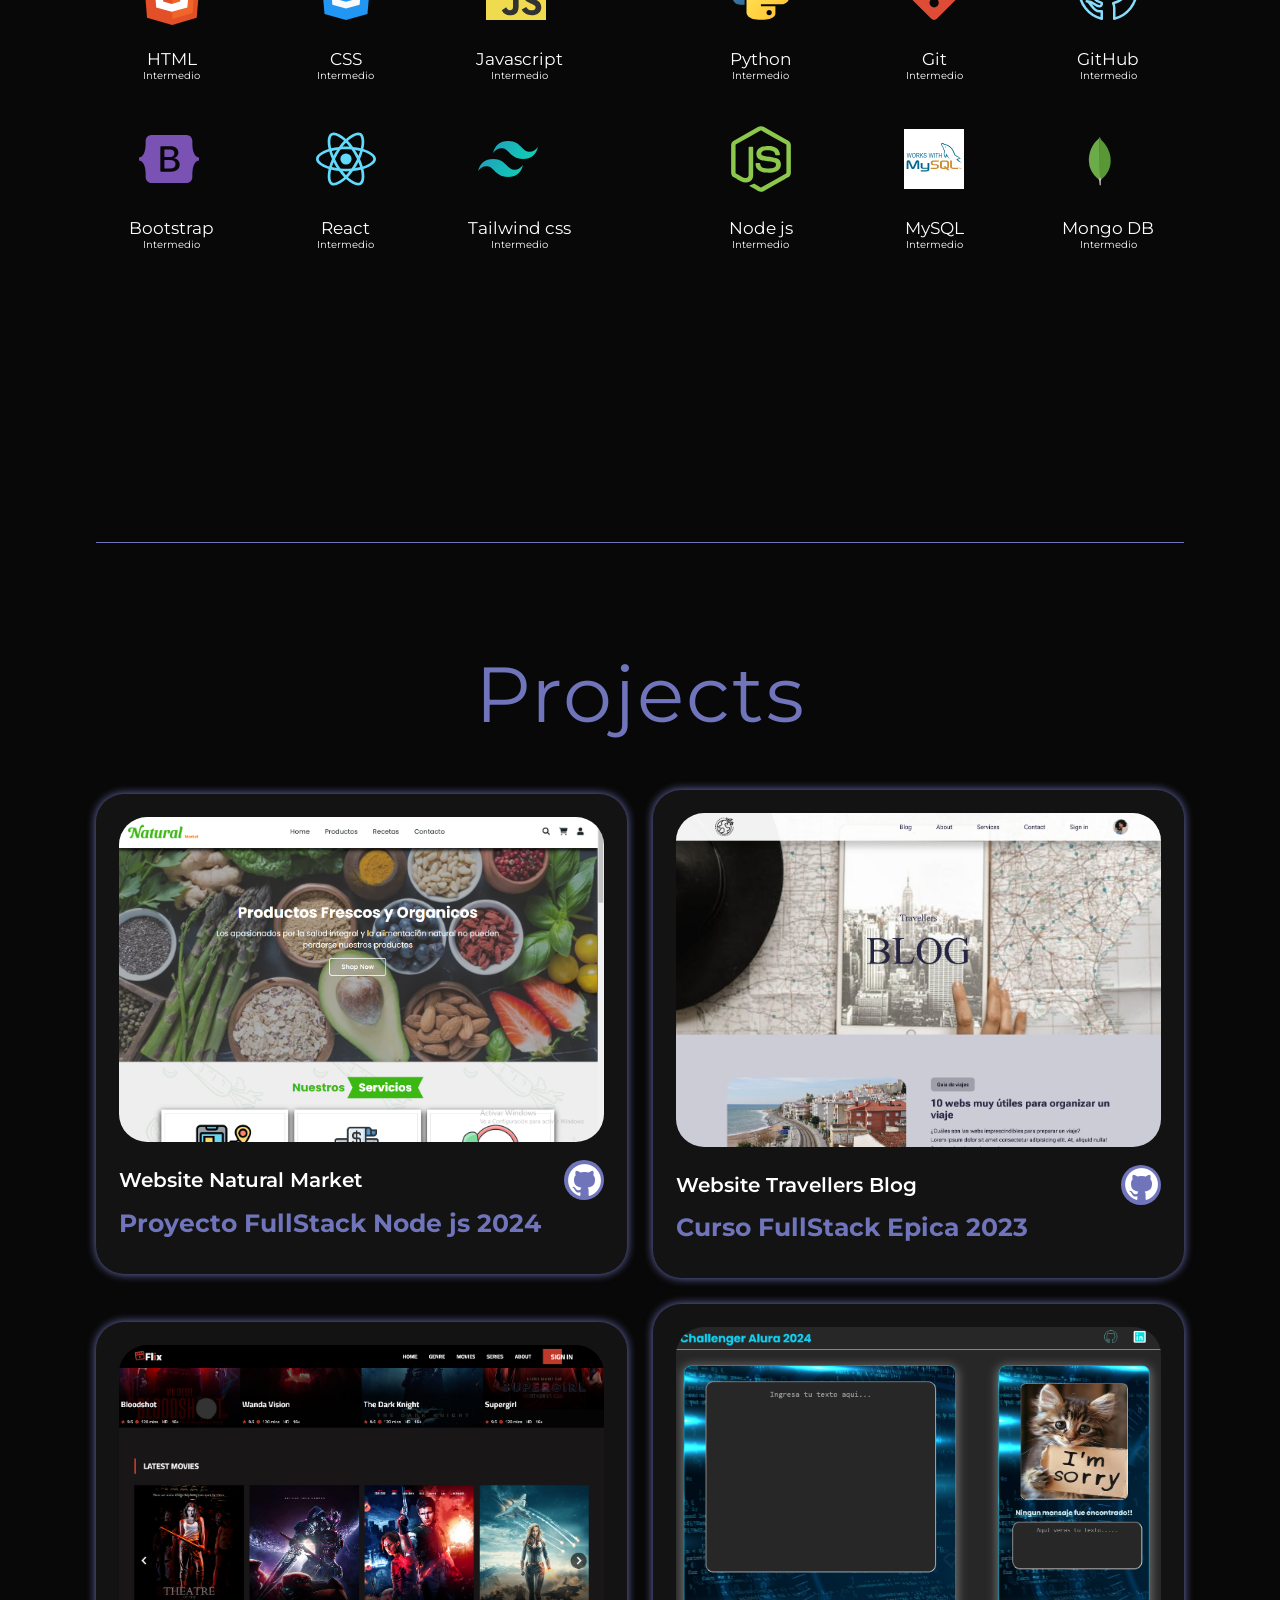
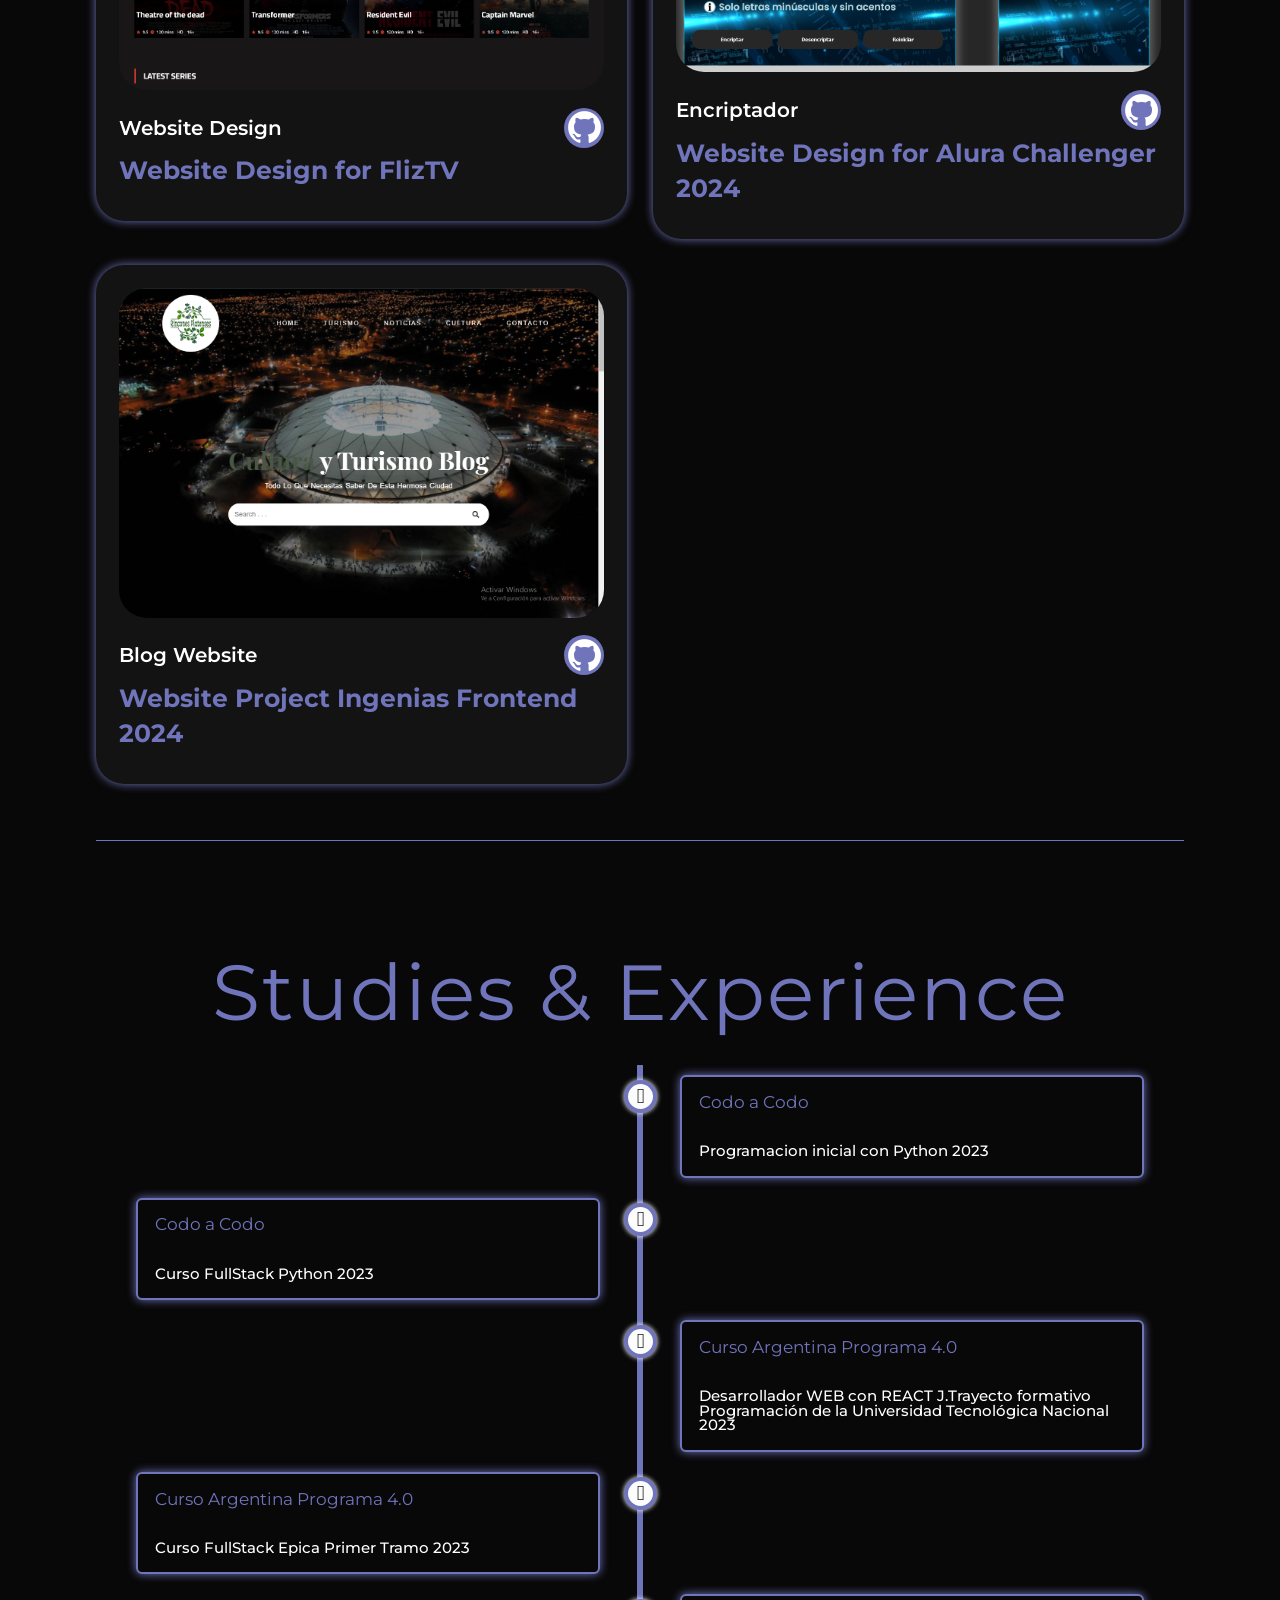
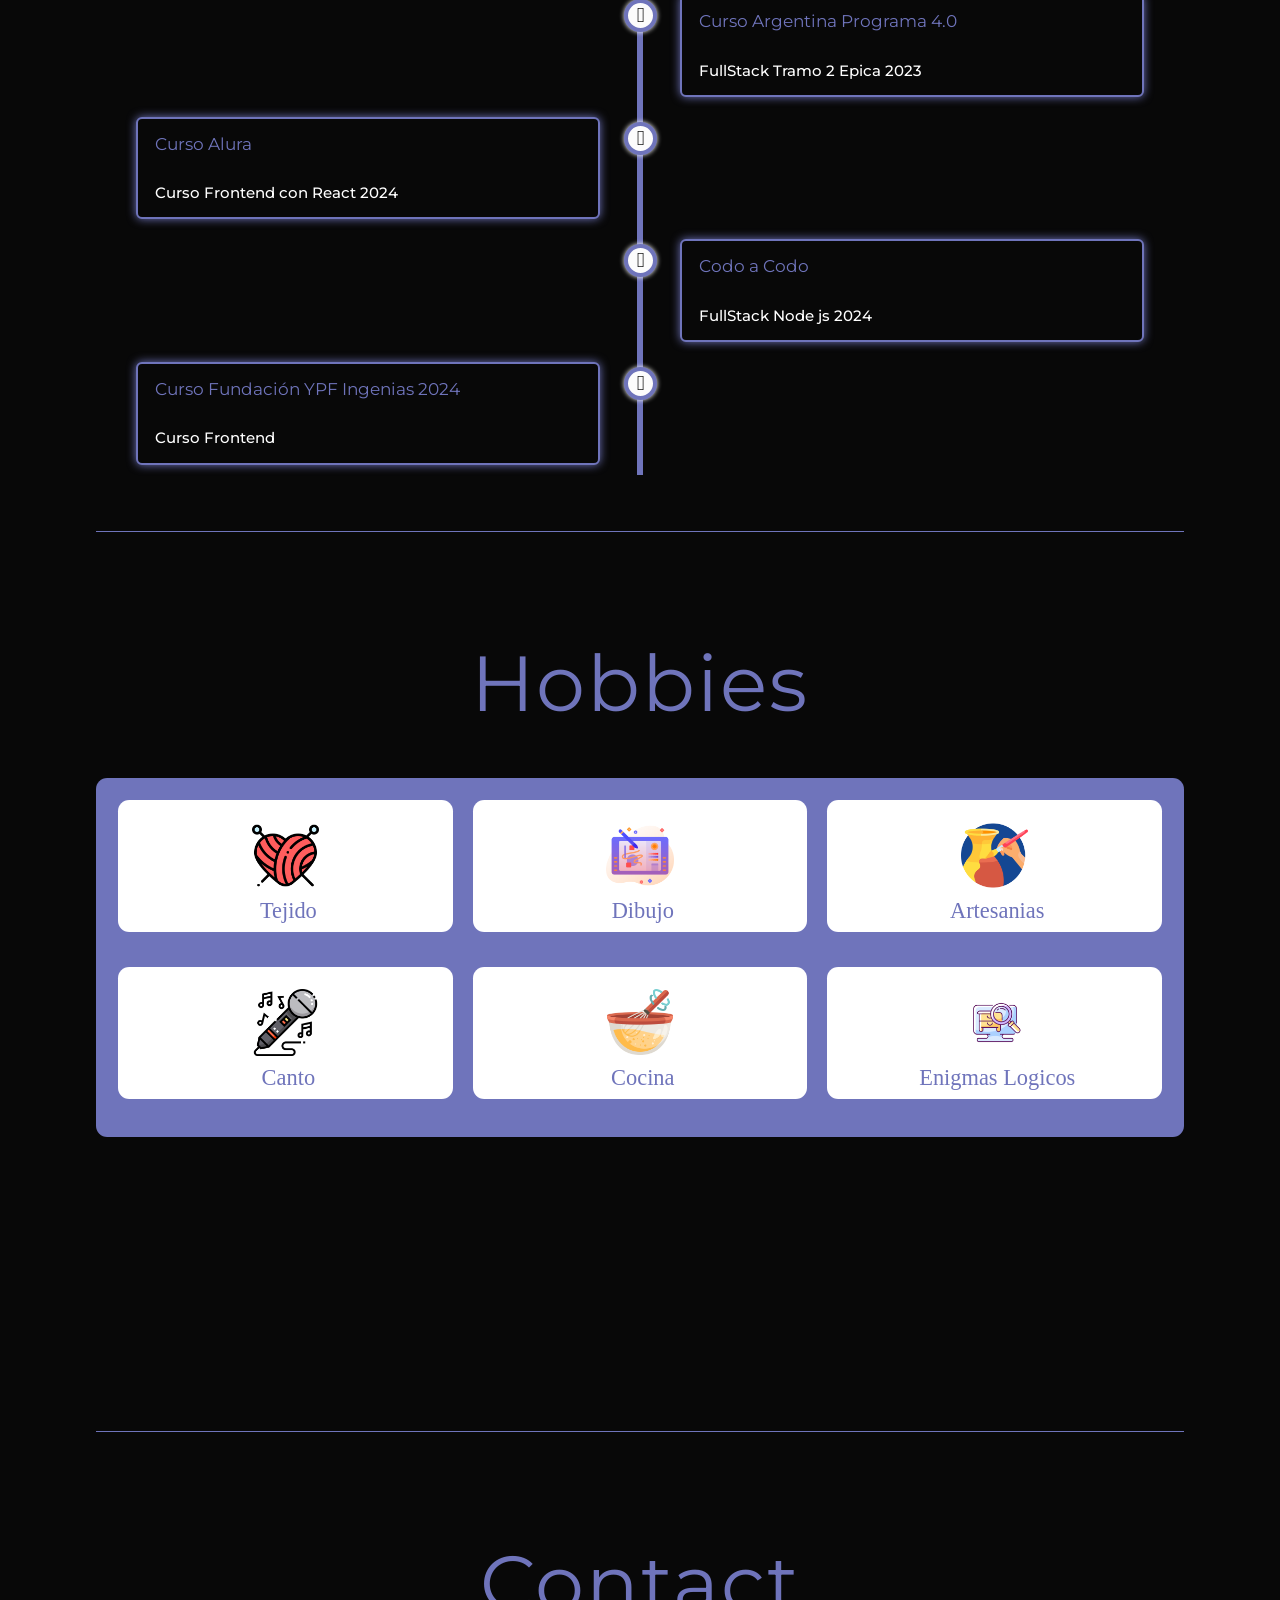
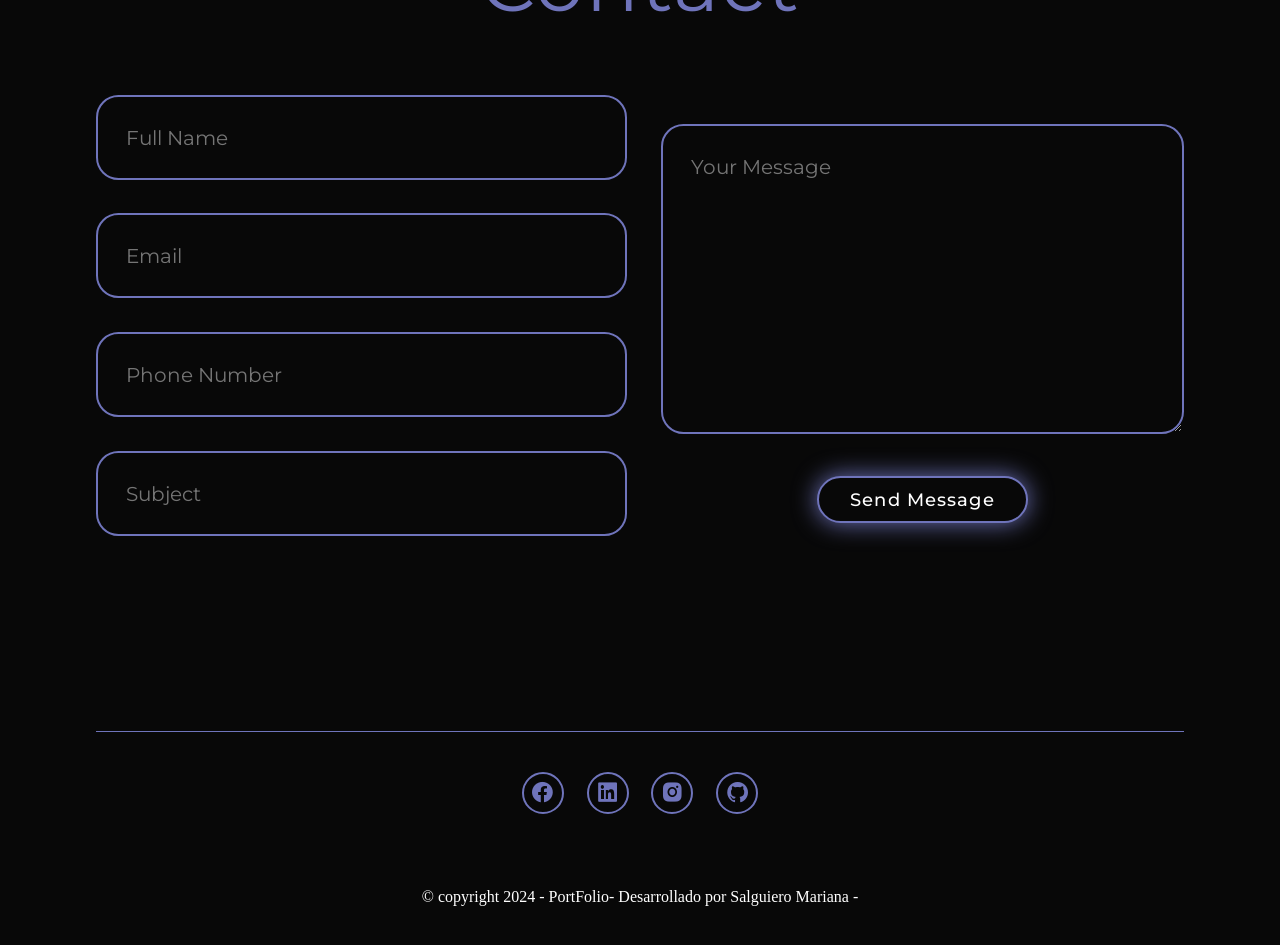
==== commit 81fba473: "On branch main  Your branch is up to date with 'origin/main'.  Changes to be committed: 	new file:  " ====
--- a/index.html
+++ b/index.html
@@ -4,27 +4,24 @@
 <head>
     <meta charset="UTF-8">
     <meta name="viewport" content="width=device-width, initial-scale=1.0">
-    <title>Portfolio</title>
+    <title>Desafio 3-Portfolio</title>
     <!--Google Fonts-->
     <link rel="preconnect" href="https://fonts.googleapis.com">
-    <link rel="preconnect" href="https://fonts.gstatic.com" crossorigin>
-    <link rel="preconnect" href="https://fonts.googleapis.com">
-    <link rel="preconnect" href="https://fonts.gstatic.com" crossorigin>
-    <link href="https://fonts.googleapis.com/css2?family=Roboto:ital,wght@0,100;0,300;0,400;0,500;0,700;0,900;1,100;1,300;1,400;1,500;1,700;1,900&display=swap" rel="stylesheet">
-    <link rel="stylesheet" href="https://use.fontawesome.com/releases/v5.8.1/css/all.css" integrity="sha384-50oBUHEmvpQ+1lW4y57PTFmhCaXp0ML5d60M1M7uH2+nqUivzIebhndOJK28anvf" crossorigin="anonymous">
+<link rel="preconnect" href="https://fonts.gstatic.com" crossorigin>
+<link href="https://fonts.googleapis.com/css2?family=Edu+AU+VIC+WA+NT+Dots:wght@400..700&family=Montserrat:ital,wght@0,100..900;1,100..900&display=swap" rel="stylesheet">
     <!--Boxicons-->
     <link href='https://unpkg.com/boxicons@2.1.4/css/boxicons.min.css' rel='stylesheet'>
     <!--Styles-->
-   <link rel="stylesheet" href="styles.css">
+    <link rel="stylesheet" href="/styles.css">
 
 </head>
 
 <body>
-     <!--================HEADER=====================-->
+    <!--================HEADER=====================-->
     <header class="header">
-        <img src="./assets/img/Losven-removebg-preview.png" alt="Logo" class="logo"/>
-
-       
+        <img src="./assets/img/Losven-removebg-preview.png" alt="Logo" class="logo" />
+
+
         <!--Section Navbar-->
         <nav class="navbar">
 
@@ -40,68 +37,69 @@
 
 
     </header>
-     <!--================MAIN=====================-->
+    <!--================MAIN=====================-->
     <main>
         <!--================Section Home=====================-->
         <section class="home" id="home">
 
-           
+
 
             <div class="home-content">
 
                 <h1>Hi! I'm <span>Mariana</span></h1>
-               
-
-                <ol class="home-items" >
+
+
+                <ol class="home-items">
                     <li class="list">
-                      <h2 class="title">¿Quién soy?</h2>
-                      <p class="coment">
-                        Mi nombre es Mariana Salgueiro, tengo 52 años y 4 hermosos
-                        hijos. Siempre trabajé en el rubro de comercio, y después de
-                        tener a mi última hija me dediqué a ser mamá y ama de casa.
-                        Descubrí este rubro tan apasionante gracias a mis hijos. Empecé
-                        con el curso de Python inicial, y desde ahí no paré. Hice el de
-                        Fullstack Python, FullStack Node.js en Codo a Codo, y vi con
-                        Argentina Programa FullStack con React y Node.js en Epica.
-                        ¡Tengo mucho que aprender! Cada curso es un escalón más.
-                      </p>
+                        <h2 class="title">¿Quién soy?</h2>
+                        <p class="coment">
+                            Mi nombre es Mariana Salgueiro, tengo 52 años y 4 hermosos
+                            hijos. Siempre trabajé en el rubro de comercio, y después de
+                            tener a mi última hija me dediqué a ser mamá y ama de casa.
+                            Descubrí este rubro tan apasionante gracias a mis hijos. Empecé
+                            con el curso de Python inicial, y desde ahí no paré. Hice el de
+                            Fullstack Python, FullStack Node.js en Codo a Codo, y vi con
+                            Argentina Programa FullStack con React y Node.js en Epica.
+                            ¡Tengo mucho que aprender! Cada curso es un escalón más.
+                        </p>
                     </li>
-        
+
                     <li>
-                      <h2>¿De dónde soy?</h2>
-                      <p>
-                        De Bernal, Partido de Quilmes, Provincia de Buenos Aires, y vivo
-                        acá desde que nací.
-                      </p>
-        
-                      <iframe
-                        src="https://www.google.com/maps/embed?pb=!1m18!1m12!1m3!1d3279.45378040948!2d-58.30119965658769!3d-34.718954546209865!2m3!1f0!2f0!3f0!3m2!1i1024!2i768!4f13.1!3m3!1m2!1s0x95a32df3c02c3df9%3A0xaa1c884235b18ebe!2sLeandro%20N.%20Alem%2C%20B1876%2C%20Provincia%20de%20Buenos%20Aires!5e0!3m2!1ses!2sar!4v1727192225402!5m2!1ses!2sar"
-                        width="400" height="300" style="border: 0" allowfullscreen="" loading="lazy"
-                        referrerpolicy="no-referrer-when-downgrade"></iframe>
+                        <h2>¿De dónde soy?</h2>
+                        <p>
+                            De Bernal, Partido de Quilmes, Provincia de Buenos Aires, y vivo
+                            acá desde que nací.
+                        </p>
+
+                        <iframe
+                            src="https://www.google.com/maps/embed?pb=!1m18!1m12!1m3!1d3279.45378040948!2d-58.30119965658769!3d-34.718954546209865!2m3!1f0!2f0!3f0!3m2!1i1024!2i768!4f13.1!3m3!1m2!1s0x95a32df3c02c3df9%3A0xaa1c884235b18ebe!2sLeandro%20N.%20Alem%2C%20B1876%2C%20Provincia%20de%20Buenos%20Aires!5e0!3m2!1ses!2sar!4v1727192225402!5m2!1ses!2sar"
+                            width="400" height="300" style="border: 0" allowfullscreen="" loading="lazy"
+                            referrerpolicy="no-referrer-when-downgrade"></iframe>
                     </li>
-        
+
                     <li>
-                      <h2>¿Por qué decidí estudiar en Talento Tech?</h2>
-                      <p>
-                        Quiero continuar avanzando en los cursos. Aunque la modificación
-                        del sistema me implica volver a empezar, ¡espero poder llegar a
-                        los cursos más avanzados!
-                      </p>
+                        <h2>¿Por qué decidí estudiar en Talento Tech?</h2>
+                        <p>
+                            Quiero continuar avanzando en los cursos. Aunque la modificación
+                            del sistema me implica volver a empezar, ¡espero poder llegar a
+                            los cursos más avanzados!
+                        </p>
                     </li>
-        
+
                     <li>
-                      <h2>¿Qué espero del curso?</h2>
-                      <p>Poder seguir ampliando mi conocimiento.</p>
+                        <h2>¿Qué espero del curso?</h2>
+                        <p>Poder seguir ampliando mi conocimiento.</p>
                     </li>
-                  </ol>
+                </ol>
                 <div class="social-icons">
                     <a href="#"><i class='bx bxl-facebook-circle'></i></a>
-                    <a href="https://www.linkedin.com/in/mariana-salgueiro-29278a267/?originalSubdomain=ar"><i class='bx bxl-linkedin-square'></i></a>
+                    <a href="https://www.linkedin.com/in/mariana-salgueiro-29278a267/?originalSubdomain=ar"><i
+                            class='bx bxl-linkedin-square'></i></a>
                     <a href="#"><i class='bx bxl-instagram-alt'></i></a>
                     <a href="https://github.com/MLauraSal"><i class='bx bxl-github'></i></a>
                 </div>
 
-                <a href="#contact"   class="btn">Contact</a>
+                <a href="#contact" class="btn">Contact</a>
 
 
             </div>
@@ -215,7 +213,7 @@
                             <h3 class="skills_name">Node js</h3>
                             <span class="skills_subtitle">Intermedio</span>
                         </div>
-                        
+
                         <!-- 5 -->
                         <div class="skills_data">
                             <div class="skills_blob">
@@ -233,7 +231,7 @@
                             <h3 class="skills_name">Mongo DB</h3>
                             <span class="skills_subtitle">Intermedio</span>
                         </div>
-                        
+
                     </div>
 
                 </div>
@@ -260,7 +258,7 @@
                         </div>
                     </div>
                     <h4>Proyecto FullStack Node js 2024</h4>
-                   
+
                 </div>
 
                 <!--Project 2-->
@@ -275,7 +273,7 @@
                         </div>
                     </div>
                     <h4>Curso FullStack Epica 2023</h4>
-                   
+
                 </div>
 
                 <!--Project 3-->
@@ -290,7 +288,7 @@
                         </div>
                     </div>
                     <h4>Website Design for FlizTV</h4>
-                   
+
                 </div>
 
                 <!--Project 4-->
@@ -305,10 +303,10 @@
                         </div>
                     </div>
                     <h4>Website Design for Alura Challenger 2024</h4>
-                   
-                </div>
-                  <!--Project 5-->
-                  <div class="box">
+
+                </div>
+                <!--Project 5-->
+                <div class="box">
                     <img src="./assets/img/BlogRincones.png" alt="Captura blog">
                     <div class="main-box">
                         <div class="box-text">
@@ -319,22 +317,22 @@
                         </div>
                     </div>
                     <h4>Website Project Ingenias Frontend 2024</h4>
-                   
-                </div>
-               
+
+                </div>
+
             </div>
         </section>
 
-       <!--================Section Education=====================-->
+        <!--================Section Education=====================-->
 
         <section class="education" id="education">
 
-            
+
             <h2 class="heading">Studies & Experience</h2>
 
             <div class="timeline">
                 <div class="timeline-container right">
-                    
+
                     <div class="timeline-content">
                         <div class="tag">
                             <h2>Codo a Codo </h2>
@@ -345,75 +343,75 @@
                     </div>
                 </div>
                 <div class="timeline-container left">
-                
+
                     <div class="timeline-content">
                         <div class="tag">
                             <h2>Codo a Codo</h2>
                         </div>
-                       <div class="decs">
-                        <p>Curso FullStack Python 2023</p>
-                       </div>
+                        <div class="decs">
+                            <p>Curso FullStack Python 2023</p>
+                        </div>
                     </div>
                 </div>
                 <div class="timeline-container right">
-                
+
                     <div class="timeline-content">
                         <div class="tag">
                             <h2>Curso Argentina Programa 4.0 </h2>
                         </div>
-                       <div class="decs">
-                        <p>Desarrollador WEB con REACT J.Trayecto formativo Programación de la Universidad
-                            Tecnológica Nacional 2023 </p>
-                       </div>
-                    </div>
-                    
-    
-    
+                        <div class="decs">
+                            <p>Desarrollador WEB con REACT J.Trayecto formativo Programación de la Universidad
+                                Tecnológica Nacional 2023 </p>
+                        </div>
+                    </div>
+
+
+
                 </div>
                 <div class="timeline-container left">
-                
+
                     <div class="timeline-content">
                         <div class="tag">
                             <h2>Curso Argentina Programa 4.0</h2>
                         </div>
-                       <div class="decs">
-                        <p>Curso FullStack Epica Primer Tramo 2023</p>
-                       </div>
-                    </div>
-    
-    
-    
+                        <div class="decs">
+                            <p>Curso FullStack Epica Primer Tramo 2023</p>
+                        </div>
+                    </div>
+
+
+
                 </div>
                 <div class="timeline-container right">
-                
+
                     <div class="timeline-content">
                         <div class="tag">
                             <h2>Curso Argentina Programa 4.0 </h2>
                         </div>
-                       <div class="decs">
-                        <p>FullStack Tramo 2 Epica 2023 </p>
-                       </div>
-                    </div>
-                    
-    
-    
+                        <div class="decs">
+                            <p>FullStack Tramo 2 Epica 2023 </p>
+                        </div>
+                    </div>
+
+
+
                 </div>
                 <div class="timeline-container left">
-                
+
                     <div class="timeline-content">
                         <div class="tag">
                             <h2>Curso Alura</h2>
                         </div>
-                       <div class="decs">
-                        <p>Curso Frontend con React 2024</p>
-                       </div>
-                    </div>
-    
-    
-    
+                        <div class="decs">
+                            <p>Curso Frontend con React 2024</p>
+                        </div>
+                    </div>
+
+
+
                 </div>
                 <div class="timeline-container right">
-                    
+
                     <div class="timeline-content">
                         <div class="tag">
                             <h2>Codo a Codo </h2>
@@ -424,26 +422,26 @@
                     </div>
                 </div>
                 <div class="timeline-container left">
-                
+
                     <div class="timeline-content">
                         <div class="tag">
                             <h2>Curso Fundación YPF Ingenias 2024</h2>
                         </div>
-                       <div class="decs">
-                        <p>Curso Frontend</p>
-                       </div>
-                    </div>
-    
-    
-    
+                        <div class="decs">
+                            <p>Curso Frontend</p>
+                        </div>
+                    </div>
+
+
+
                 </div>
 
 
             </div>
-            
+
         </section>
 
-       <!--================Section Hobbies=====================-->
+        <!--================Section Hobbies=====================-->
 
         <section class="hobbies" id="hobbies">
 
@@ -457,7 +455,7 @@
                     <div class="bar">
                         <div class="info">
                             <img src="./assets/img/tejido-de-punto.png" alt="">
-                            <span>Tejer</span>
+                            <span>Tejido</span>
                         </div>
                     </div>
 
@@ -465,7 +463,7 @@
                     <div class="bar">
                         <div class="info">
                             <img src="./assets/img/tableta-de-dibujo.png" alt="">
-                            <span>Dibujar</span>
+                            <span>Dibujo</span>
                         </div>
                     </div>
 
@@ -473,7 +471,7 @@
                     <div class="bar">
                         <div class="info">
                             <img src="./assets/img/ceramica.png" alt="">
-                            <span>Artesania</span>
+                            <span>Artesanias</span>
                         </div>
                     </div>
 
@@ -481,7 +479,7 @@
                     <div class="bar">
                         <div class="info">
                             <img src="./assets/img/cantar.png" alt="">
-                            <span>Cantar</span>
+                            <span>Canto</span>
                         </div>
                     </div>
 
@@ -489,7 +487,7 @@
                     <div class="bar">
                         <div class="info">
                             <img src="./assets/img/mezcla.png" alt="">
-                            <span>Cocinar</span>
+                            <span>Cocina</span>
                         </div>
                     </div>
 
@@ -497,7 +495,7 @@
                     <div class="bar">
                         <div class="info">
                             <img src="./assets/img/juego.png" alt="">
-                            <span>Enigmas</span>
+                            <span>Enigmas Logicos</span>
                         </div>
                     </div>
                 </div>
@@ -529,22 +527,22 @@
                 </div>
             </form>
         </section>
-        
+
     </main>
     <!--================FOOTER=====================-->
     <footer class="footer">
-        
+
         <div class="social">
             <a href="#"><i class='bx bxl-facebook-circle'></i></a>
             <a href="#"><i class='bx bxl-linkedin-square'></i></a>
             <a href="#"><i class='bx bxl-instagram-alt'></i></a>
             <a href="https://github.com/MLauraSal"><i class='bx bxl-github'></i></a>
         </div>
-      
+
 
         <p class="copyright">&copy; copyright 2024 - PortFolio- Desarrollado por Salguiero Mariana - </p>
     </footer>
-    
+
 </body>
 
 
--- a/styles.css
+++ b/styles.css
@@ -12,7 +12,7 @@
 
 
 /*===== GOOGLE FONTS =====*/
-@import url('https://fonts.googleapis.com/css2?family=Roboto:ital,wght@0,100;0,300;0,400;0,500;0,700;0,900;1,100;1,300;1,400;1,500;1,700;1,900&display=swap');
+
 
 /*===== VARIABLES CSS =====*/
 :root {
@@ -28,7 +28,7 @@
   margin: 0;
   padding: 0;
   box-sizing: border-box;
-  font-family: 'Roboto', sans-serif;
+  font-family: "Montserrat", sans-serif;
   text-decoration: none;
   border: none;
   outline: none;
